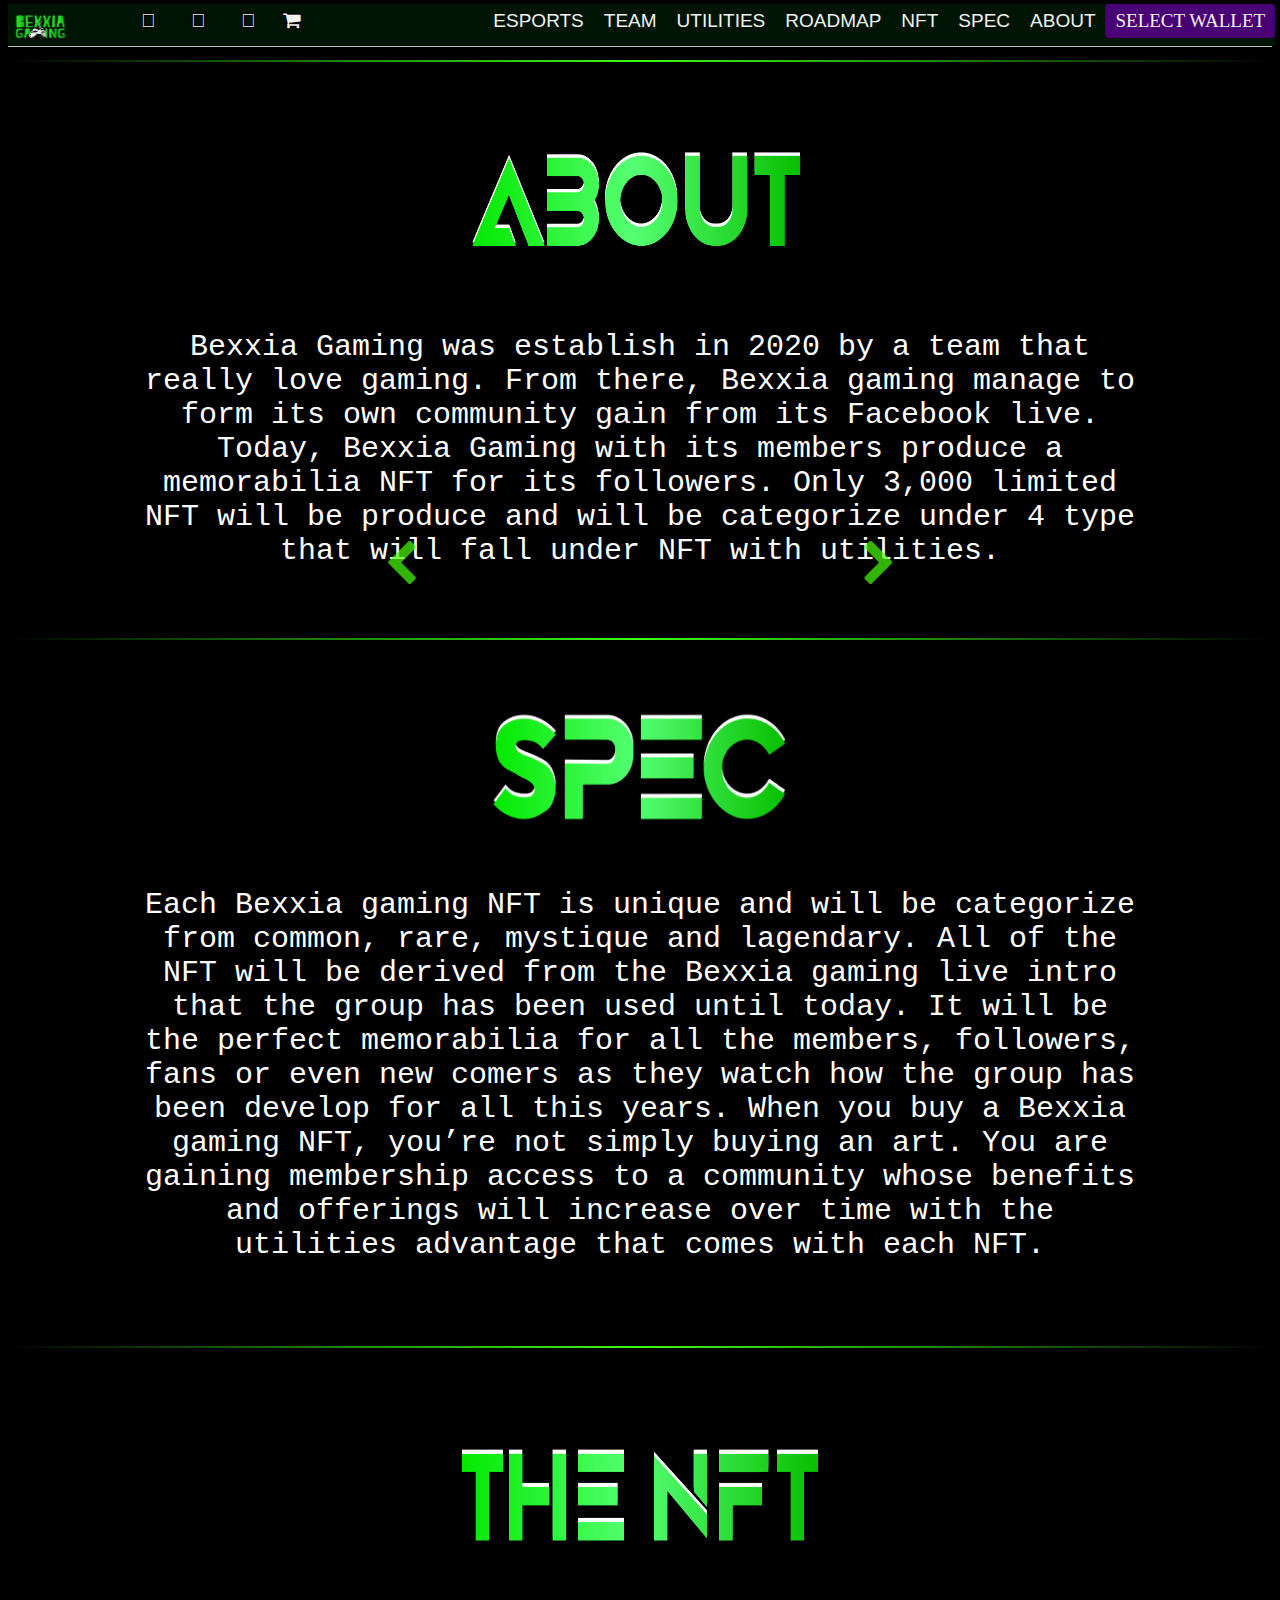
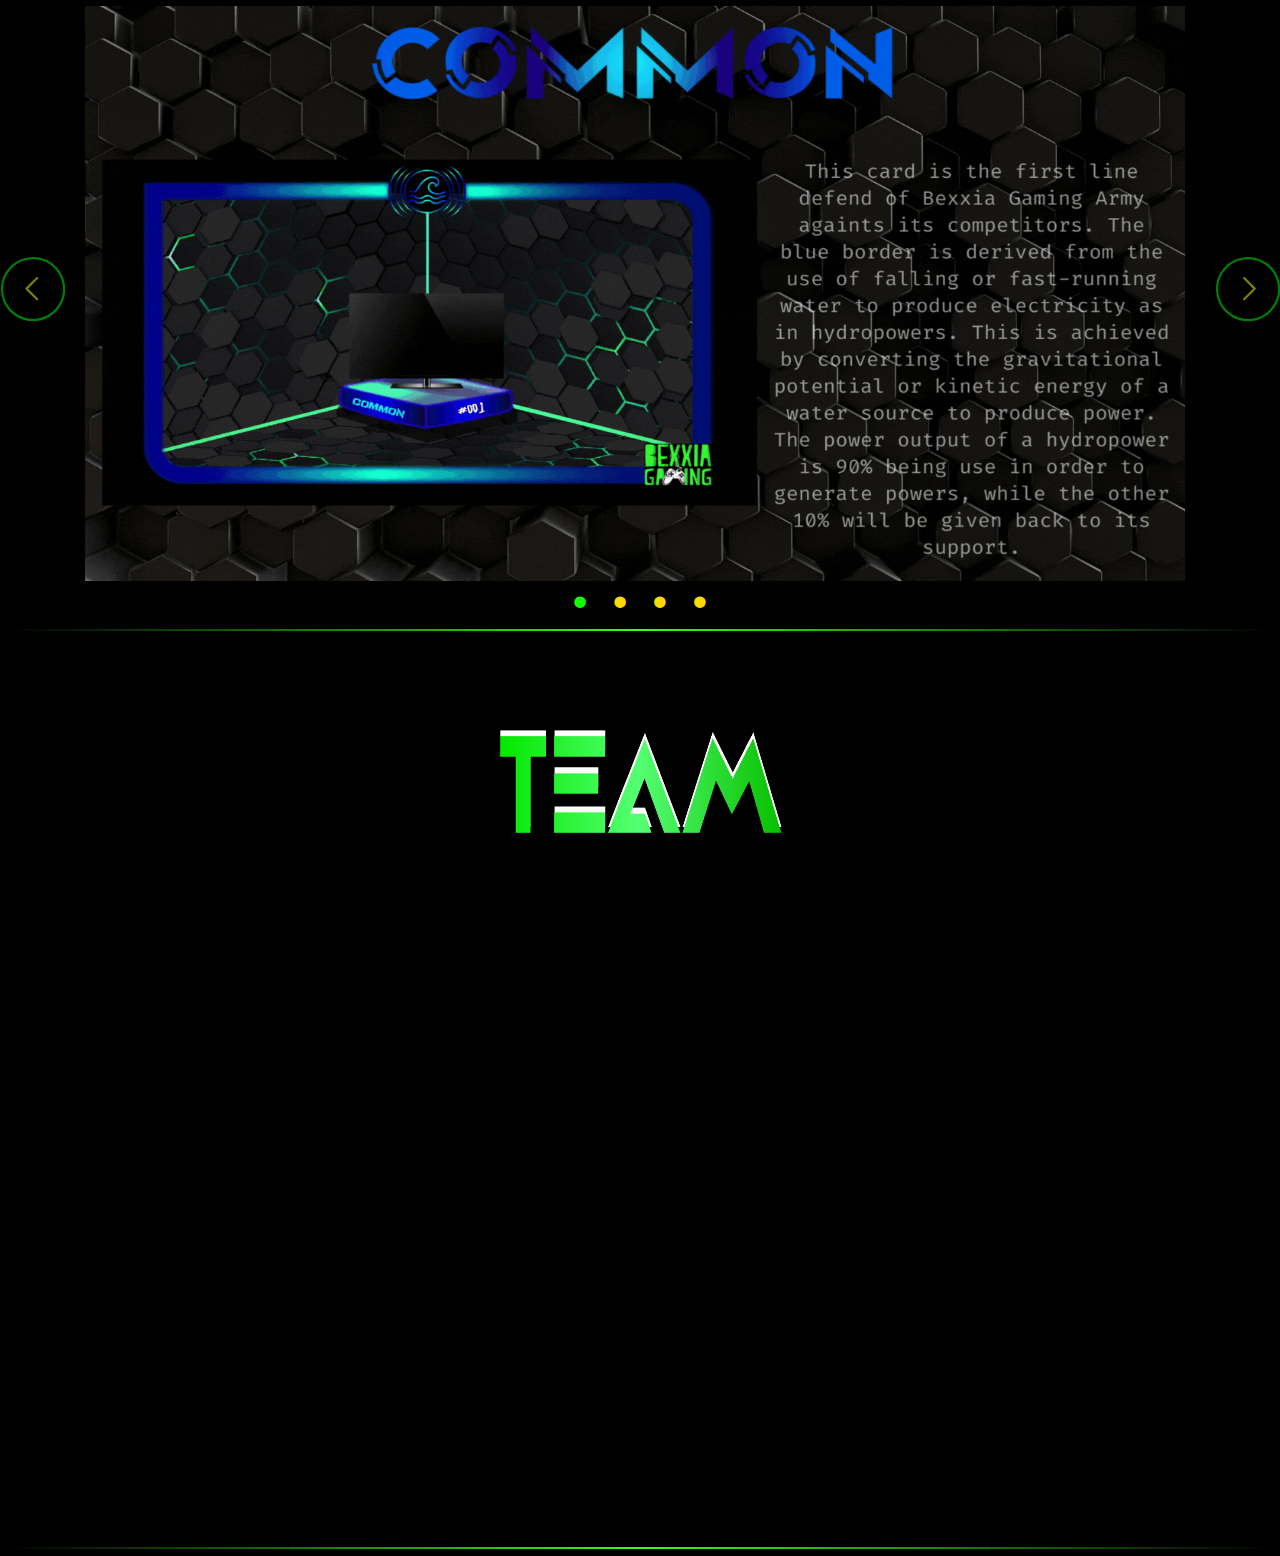
==== main.html @ 34462b89 "UPDATE 11 SEPT" ====
<!DOCTYPE html>
<html lang="en">

<head>

  <title>BEXXIA GAMING</title>
  <meta charset="UTF-8">
  <meta name="viewport" content="width=device-width, initial-scale=1.0">
  <link rel="shortcut icon" type="image/png" href="PHOTO/BG.png">
  <link rel="stylesheet" href="body.css">
  <link rel="stylesheet" href="navbar.css">
  <link rel="stylesheet" href="headvideo.css">
  <link rel="stylesheet" href="about.css">
  <link rel="stylesheet" href="spec.css">
  <link rel="stylesheet" href="nft.css">
  <link rel="stylesheet" href="team.css">
  <link rel="stylesheet" href="team.js">
  <link rel="stylesheet" href="mobsocmed_main.css">
  <link rel="stylesheet" href="onscroll.js">
  <link rel="stylesheet" href="https://cdnjs.cloudflare.com/ajax/libs/font-awesome/4.7.0/css/font-awesome.min.css">
  <link rel="stylesheet" href="https://use.fontawesome.com/releases/v5.8.1/css/all.css"
    integrity="sha384-50oBUHEmvpQ+1lW4y57PTFmhCaXp0ML5d60M1M7uH2+nqUivzIebhndOJK28anvf" crossorigin="anonymous">
  <script src="https://unpkg.com/scrollreveal"></script>

</head>

<body>

  <!-- Navbar -->
  <div class="topnav">
    <div class="nav">
      <a href="###" class="mint">SELECT WALLET</a>
      <a href="#about">ABOUT</a>
      <a href="#spec">SPEC</a>
      <a href="#border">NFT</a>
      <a href="roadmap.html">ROADMAP</a>
      <a href="utilities.html">UTILITIES</a>
      <a href="#team">TEAM</a>
      <a href="esport.html">ESPORTS</a>
    </div>

    <div class="topnav-left">
      <img src="PHOTO/BG.png" class="toplogo2" height="45px" width="65px">
      <a href="https://solsea.io/c/6260f162cdf5c5d5cdbf532a" class="fa fa-shopping-cart"></a>
      <a href="https://www.facebook.com/bexxiagaming" class="fab fa-facebook"></a>
      <a href="https://twitter.com/BexxiaNft?s=20&t=AqEprtNZ3zUoP_e-nMyLgQ" class="fab fa-twitter"></a>
      <a href="https://instagram.com/ladybexxia?utm_medium=copy_link" class="fab fa-instagram"></a>
      <a href="https://discord.gg/TQk29ewm7k" class="fab fa-discord"></a>
    </div>
  </div>

  <!--NAVBAR MOBILE-->
  <section class="mobilenav">
    <input type="checkbox" id="active">
    <label for="active" class="menu-btn"><i class="fas fa-bars"></i></label>
    <div class="wrapper">
      <ul>
        <li><a href="main.html">HOME</a></li>
        <li><a href="roadmap.html">ROADMAP</a></li>
        <li><a href="utilities.html">UTILITIES</a></li>
        <li><a href="esport.html">ESPORTS</a></li>
        <li><a href="###">WALLET</a></li>
      </ul>
    </div>
  </section>

  <!--Head Video-->
  <section id="home">
    <img src="PHOTO/HEAD.gif" class="topgif">
  </section>

  <hr class="hr1">

  <!--ABOUT-->
  <section id="about">
    <img src="PHOTO/ABOUT.png" class="ABOUT">
    <p class="ABOUTcontain">Bexxia Gaming was establish in 2020 by a team that really love gaming.
      From there, Bexxia gaming manage to form its own community gain from its Facebook live.
      Today, Bexxia Gaming with its members produce a memorabilia NFT for its followers.
      Only 3,000 limited NFT will be produce and will be categorize under 4 type that will fall under NFT with
      utilities. </p>
  </section>

  <hr class="hr1">

  <!--SPEC-->
  <section id="spec">
    <img src="PHOTO/SPEC.png" class="SPEC">
    <p class="SPECcontain">Each Bexxia gaming NFT is unique and will be categorize from common, rare, mystique and
      lagendary.
      All of the NFT will be derived from the Bexxia gaming live intro that the group has been used until today.
      It will be the perfect memorabilia for all the members, followers, fans or even new comers as they watch how the
      group has been develop for all this years.
      When you buy a Bexxia gaming NFT, you’re not simply buying an art.
      You are gaining membership access to a community whose benefits and offerings will increase over time with the
      utilities advantage that comes with each NFT.</p>
  </section>

  <hr class="hr1">

  <!--BORDER/NFT-->
  <section id="border">
    <img src="PHOTO/NFT.png" class="BORDER">
    <div class="slider">
      <div class="slide_viewer">
        <div class="slide_group">
          <div class="slide">
          </div>
          <div class="slide">
          </div>
          <div class="slide">
          </div>
          <div class="slide">
          </div>
        </div>
      </div>
    </div><!-- End // .slider -->

    <div class="slide_buttons">
    </div>
    <div class="directional_nav">
      <div class="previous_btn" title="Previous">
        <svg version="1.1" xmlns="http://www.w3.org/2000/svg" xmlns:xlink="http://www.w3.org/1999/xlink" x="0px" y="0px"
          width="65px" height="65px" viewBox="-11 -11.5 65 66">
          <g>
            <g>
              <path fill="#00FF00"
                d="M-10.5,22.118C-10.5,4.132,4.133-10.5,22.118-10.5S54.736,4.132,54.736,22.118
          c0,17.985-14.633,32.618-32.618,32.618S-10.5,40.103-10.5,22.118z M-8.288,22.118c0,16.766,13.639,30.406,30.406,30.406 c16.765,0,30.405-13.641,30.405-30.406c0-16.766-13.641-30.406-30.405-30.406C5.35-8.288-8.288,5.352-8.288,22.118z" />
              <path fill="#FFFF00"
                d="M25.43,33.243L14.628,22.429c-0.433-0.432-0.433-1.132,0-1.564L25.43,10.051c0.432-0.432,1.132-0.432,1.563,0	c0.431,0.431,0.431,1.132,0,1.564L16.972,21.647l10.021,10.035c0.432,0.433,0.432,1.134,0,1.564	c-0.215,0.218-0.498,0.323-0.78,0.323C25.929,33.569,25.646,33.464,25.43,33.243z" />
            </g>
          </g>
        </svg>
      </div>
      <div class="next_btn" title="Next">
        <svg version="1.1" xmlns="http://www.w3.org/2000/svg" xmlns:xlink="http://www.w3.org/1999/xlink" x="0px" y="0px"
          width="65px" height="65px" viewBox="-11 -11.5 65 66">
          <g>
            <g>
              <path fill="#00FF00"
                d="M22.118,54.736C4.132,54.736-10.5,40.103-10.5,22.118C-10.5,4.132,4.132-10.5,22.118-10.5	c17.985,0,32.618,14.632,32.618,32.618C54.736,40.103,40.103,54.736,22.118,54.736z M22.118-8.288	c-16.765,0-30.406,13.64-30.406,30.406c0,16.766,13.641,30.406,30.406,30.406c16.768,0,30.406-13.641,30.406-30.406 C52.524,5.352,38.885-8.288,22.118-8.288z" />
              <path fill="#FFFF00"
                d="M18.022,33.569c 0.282,0-0.566-0.105-0.781-0.323c-0.432-0.431-0.432-1.132,0-1.564l10.022-10.035 			L17.241,11.615c 0.431-0.432-0.431-1.133,0-1.564c0.432-0.432,1.132-0.432,1.564,0l10.803,10.814c0.433,0.432,0.433,1.132,0,1.564 L18.805,33.243C18.59,33.464,18.306,33.569,18.022,33.569z" />
            </g>
          </g>
        </svg>
      </div>
    </div><!-- End // .directional_nav -->
    <script src="https://ajax.googleapis.com/ajax/libs/jquery/2.1.3/jquery.min.js"></script>
  </section>

  <hr class="hr3">

  <!--TEAM-->
  <section id="team">
    <img src="PHOTO/TEAM.png" class="TEAM">

    <div id="slide-windowT">

      <ol id="slidesT" start="1">

        <li class="slideT color-0 alive" style="background-image:url(PHOTO/EYIEN.gif);"></li>

        <li class="slideT color-1" style="background-image:url(PHOTO/ERIK.gif);"></li>

        <li class="slideT color-2" style="background-image:url(PHOTO/KHAI.gif);"></li>

        <li class="slideT color-3" style="background-image:url(PHOTO/DAUS.gif);"></li>

        <li class="slideT color-4" style="background-image:url(PHOTO/IQBAL.gif);"></li>

        <li class="slideT color-5" style="background-image:url(PHOTO/J.gif);"></li>

        <li class="slideT color-6" style="background-image:url(PHOTO/QAMARUL.gif);"></li>

        <li class="slideT color-7" style="background-image:url(PHOTO/IRFAN.gif);"></li>

        <li class="slideT color-8" style="background-image:url(PHOTO/IMRAN.gif);"></li>

      </ol>

      <span class="navT fa fa-chevron-left fa-3x" id="left"></span>
      <span class="navT fa fa-chevron-right fa-3x" id="right"></span>

    </div>
  </section>

  <hr class="hr3">

  <!--SCROLL BAR-->
  <div id="wrapper">
    <div class="scrollbar" id="style-default">
      <div class="force-overflow"></div>
    </div>

    <div class="scrollbar" id="style-3">
      <div class="force-overflow"></div>
    </div>

    <!--SCRIPT-->
    <script class="reveal">
      ScrollReveal({
        reset: true,
        distance: '120px',
        duration: 2500,
        delay: 500
      });

      ScrollReveal().reveal('#about', { delay: 1200 });
      ScrollReveal().reveal('#spec', { delay: 1200 });
      ScrollReveal().reveal('#border', { delay: 1200 });
      ScrollReveal().reveal('#team', { delay: 1200 });
    </script>

    <script type="module" src="https://unpkg.com/ionicons@5.5.2/dist/ionicons/ionicons.esm.js"></script>
    <script nomodule src="https://unpkg.com/ionicons@5.5.2/dist/ionicons/ionicons.js"></script>

    <!--NFT JS-->
    <script>
      $('.slider').each(function () {
        var $this = $(this);
        var $group = $this.find('.slide_group');
        var $slides = $this.find('.slide');
        var bulletArray = [];
        var currentIndex = 0;
        var timeout;

        function move(newIndex) {
          var animateLeft, slideLeft;

          advance();

          if ($group.is(':animated') || currentIndex === newIndex) {
            return;
          }

          bulletArray[currentIndex].removeClass('active');
          bulletArray[newIndex].addClass('active');

          if (newIndex > currentIndex) {
            slideLeft = '100%';
            animateLeft = '-100%';
          } else {
            slideLeft = '-100%';
            animateLeft = '100%';
          }

          $slides.eq(newIndex).css({
            display: 'block',
            left: slideLeft
          });
          $group.animate({
            left: animateLeft
          }, function () {
            $slides.eq(currentIndex).css({
              display: 'none'
            });
            $slides.eq(newIndex).css({
              left: 0
            });
            $group.css({
              left: 0
            });
            currentIndex = newIndex;
          });
        }

        function advance() {
          clearTimeout(timeout);
          timeout = setTimeout(function () {
            if (currentIndex < ($slides.length - 1)) {
              move(currentIndex + 1);
            } else {
              move(0);
            }
          }, 4000);
        }

        $('.next_btn').on('click', function () {
          if (currentIndex < ($slides.length - 1)) {
            move(currentIndex + 1);
          } else {
            move(0);
          }
        });

        $('.previous_btn').on('click', function () {
          if (currentIndex !== 0) {
            move(currentIndex - 1);
          } else {
            move(3);
          }
        });

        $.each($slides, function (index) {
          var $button = $('<a class="slide_btn">&bull;</a>');

          if (index === currentIndex) {
            $button.addClass('active');
          }
          $button.on('click', function () {
            move(index);
          }).appendTo('.slide_buttons');
          bulletArray.push($button);
        });

        advance();
      });
    </script>

    <!--TEAM JS-->
    <script>
      $.global = new Object();

      $.global.item = 1;
      $.global.total = 0;

      $(document).ready(function () {

        var WindowWidth = $(window).width();
        var SlideCount = $('#slidesT li').length;
        var SlidesWidth = SlideCount * WindowWidth;

        $.global.item = 0;
        $.global.total = SlideCount;

        $('.slideT').css('width', WindowWidth + 'px');
        $('#slidesT').css('width', SlidesWidth + 'px');

        $("#slidesT li:nth-child(1)").addClass('alive');

        $('#left').click(function () { Slide('back'); });
        $('#right').click(function () { Slide('forward'); });

      });

      function Slide(direction) {

        if (direction == 'back') { var $target = $.global.item - 1; }
        if (direction == 'forward') { var $target = $.global.item + 1; }

        if ($target == -1) { DoIt($.global.total - 1); }
        else if ($target == $.global.total) { DoIt(0); }
        else { DoIt($target); }


      }

      function DoIt(target) {

        var $windowwidth = $(window).width();
        var $margin = $windowwidth * target;
        var $actualtarget = target + 1;

        $("#slidesT li:nth-child(" + $actualtarget + ")").addClass('alive');

        $('#slidesT').css('transform', 'translate3d(-' + $margin + 'px,0px,0px)');

        $.global.item = target;

        $('#count').html($.global.item + 1);

      }

    </script>
</body>

<!--SOCIAL MEDIA MOB-->
<footer>
  <div class="footer-content">
    <h3>- - ERA OF BEXXIA GAMING NFT- -</h3>
    <ul class="socials">
      <li><a href="https://www.facebook.com/bexxiagaming"><i class="fab fa-facebook"></i></a></li>
      <li><a href="https://twitter.com/BexxiaNft?s=20&t=AqEprtNZ3zUoP_e-nMyLgQ"><i class="fab fa-twitter"></i></a>
      </li>
      <li><a href="https://instagram.com/ladybexxia?utm_medium=copy_link"><i class="fab fa-instagram"></i></a>
      </li>
      <li><a href="https://discord.gg/TQk29ewm7k"><i class="fab fa-discord"></i></a></li>
      <li><a href="https://solsea.io/c/6260f162cdf5c5d5cdbf532a" class="fa fa-shopping-cart"></a></li>
    </ul>
  </div>
</footer>

</html>
---- body.css ----
body {
    background-color: rgb(0, 0, 0);
    font-family: 'IBM Plex Mono', monospace;
    background-image: url(PHOTO/BG\ BG.gif);
    background-position: center center;
    background-size: cover;
    background-repeat: no-repeat;
    background-attachment: fixed;
}
.hr1 {
    border: 0;
    height: 2px;
    background-image: linear-gradient(to right, transparent, #39FF14, transparent); 
    
  }

.hr2 {
  border: 0;
  border-bottom: 1px dashed rgb(0, 143, 31);
  background: #999;
  margin-top: 100px;
  margin-bottom: 60px;
}

.hr3 {
  border: 0;
  height: 2px;
  background-image: linear-gradient(to right, transparent, #39FF14, transparent);
}

body::-webkit-scrollbar {
    width: 15px;
  }
  
body::-webkit-scrollbar-track {
    background-color: #000000;
    border-radius: 100px;
  }
  
body::-webkit-scrollbar-thumb {
    border-radius: 100px;
    background-image: linear-gradient(180deg, #15b800 0%, #00ffb3 99%);
    box-shadow: inset 2px 2px 5px 0 rgba(#fff, 0.5);
  }
  #checkbox {
    display: none;
  }
  
/*FOR PHONE*/
@media only screen and (max-width: 380px), (max-width: 1025px){
  .hr1 {
    border: 0;
    height: 2px;
    background-image: linear-gradient(to right, transparent, #39FF14, transparent); 
  }

  .hr2 {
    border: 0;
    border-bottom: 1px dashed rgb(0, 143, 31);
    background: #999;
    margin-top: 100px;
    margin-bottom: 60px;
  }

  .hr3 {
    border: 0;
    height: 2px;
    background-image: linear-gradient(to right, transparent, #39FF14, transparent);
    margin-top: 100px;
  }

  .reveal {
    display: none;
  }
}
---- navbar.css ----
.topnav {
  font-family: Impact, Haettenschweiler, 'Arial Narrow Bold', sans-serif;
  overflow: hidden;
  transition: 0.4s;
  position: fixed;
  width: 99%;
  top: 4px;
  z-index: 99;
  background-color: rgb(0, 20, 4);
  height: 42px;
}

.mint {
  background-color: #490074;
  font-family: fantasy;
}

.topnav-left {
  float: left;
}

.topnav a {
  float: right;
  color: #f2f2f2;
  text-align: center;
  padding: 10px;
  text-decoration: none;
  font-size: 19px;
  line-height: 14px;
  border-radius: 4px;
}

.topnav a:hover {
  background: #49b800;
  color: #000000;
  transition: 0.5s ease-out;
  letter-spacing: 2px;
}

.topnav .toplogo2 {
  align-items: center;
  transition: 0.4s;
}

.discord {
  padding: 20px;
  font-size: 30px;
  width: 70px;
  height: 40px;
  text-align: center;
  text-decoration: none;

}

.discord:hover {
  opacity: 0.7;
}

.fab {
  padding: 10px;
  font-size: 30px;
  width: 30px;
  text-align: center;
  text-decoration: none;
}

.fab:hover {
  opacity: 0.7;
}

.fa-facebook,
.fa-twitter,
.fa-instagram,
.discord,
.fa-shopping-cart {
  color: #FFF;
  text-shadow: 1px 1px 0px #000,
    1px -1px 0px #000,
    -1px 1px 0px #000,
    -1px -1px 0px #000;
  -webkit-text-shadow: 1px 1px 0px #000,
    1px -1px 0px #000,
    -1px 1px 0px #000,
    -1px -1px 0px #000;
  -moz-text-shadow: 1px 1px 0px #000,
    1px -1px 0px #000,
    -1px 1px 0px #000,
    -1px -1px 0px #000;
  -o-text-shadow: 1px 1px 0px #000,
    1px -1px 0px #000,
    -1px 1px 0px #000,
    -1px -1px 0px #000;
  transition: all ease-out 0.5s;
  -moz-transition: all ease-out 0.5s;
  -webkit-transition: all ease-out 0.5s;
  -o-transition: all ease-out 0.5s;
}

.mobilenav {
  font-size: 0;
}

/*--------------*/
/*--------------*/
/*--------------*/
/*--------------*/

/*FOR PHONE*/
@media only screen and (max-width: 380px),
(max-width: 1025px) {
  .topnav {
    display: none;
  }

  .wrapper {
    position: fixed;
    top: 0;
    left: 0;
    height: 100%;
    width: 100%;
    background: #000;
    clip-path: circle(25px at calc(100% - 45px) 45px);
    transition: all 0.3s ease-in-out;
    z-index: 222;
  }

  #active:checked~.wrapper {
    clip-path: circle(75%);
  }

  .menu-btn {
    position: fixed;
    z-index: 2222;
    right: 10px;
    top: 20px;
    height: 50px;
    width: 50px;
    text-align: center;
    line-height: 50px;
    border-radius: 50%;
    font-size: 20px;
    color: #fff;
    cursor: pointer;
    background: rgb(72, 255, 0);
    transition: all 0.3s ease-in-out;
  }

  #active:checked~.menu-btn {
    color: #fff;
  }

  #active:checked~.menu-btn i:before {
    content: "\f00d";
  }

  .wrapper ul {
    position: absolute;
    top: 50%;
    left: 50%;
    transform: translate(-50%, -50%);
    list-style: none;
    text-align: center;
  }

  .wrapper ul li {
    margin: 15px 0;
  }

  .wrapper ul li a {
    color: none;
    text-decoration: none;
    font-size: 20px;
    font-weight: 500;
    padding: 5px 30px;
    color: #fff;
    border-radius: 50px;
    background: #000;
    position: relative;
    line-height: 50px;
    transition: all 0.3s ease;
  }

  .wrapper ul li a:after {
    position: absolute;
    content: "";
    background: #fff;
    background: linear-gradient(#14ffe9, #ffeb3b, #ff00e0);
    width: 105%;
    height: 111%;
    left: -2%;
    top: -4%;
    border-radius: 80px;
    transform: scaleY(0);
    z-index: -1;
    animation: rotate 1.5s linear infinite;
    transition: transform 0.3s ease;
  }

  .wrapper ul li a:hover:after {
    transform: scaleY(1);
  }

  .wrapper ul li a:hover {
    color: #fff;
  }

  input[type="checkbox"] {
    display: none;
  }

  @keyframes rotate {
    0% {
      filter: hue-rotate(0deg);
    }

    100% {
      filter: hue-rotate(360deg);
    }
  }
}
---- headvideo.css ----
.topgif {
    height: 100%;
    width: 100%;
}

/*FOR PHONE*/
@media only screen and (max-width: 380px) , (max-width: 1025px){
    .topgif {
        height: 15%;
        width: 100%;
    }
}
---- about.css ----
.ABOUT {
    height: 280px;
	width: 400px;
	margin-left: auto;
	margin-right: auto;
	display: block;
	margin-bottom: -50px;
  }

.ABOUTcontain {
    color: white;
	font-family: 'IBM Plex Mono', monospace;
	font-size: 30px;
    text-align: center;
	display: block;
	margin-left: auto;
	margin-right: auto;
	margin-bottom: auto;
	width: 1000px;
	height: 300px;
}

/*FOR PHONE*/
@media only screen and (max-width: 380px), (max-width: 1025px){
	.ABOUT {
		height: 200px;
		width: 250px;
		margin-left: auto;
		margin-right: auto;
		display: block;
	  }
	
	.ABOUTcontain {
		color: white;
		font-family: 'IBM Plex Mono', monospace;
		font-size: 10px;
		text-align: center;
		display: block;
		margin-left: auto;
		margin-right: auto;
		margin-bottom: 5px;
		width: 95%;
		height: 110px;
	}
}
---- spec.css ----
.SPEC {
    height: 260px;
	width: 400px;
	margin-left: auto;
	margin-right: auto;
	display: block;
	margin-bottom: -50px;
  }

.SPECcontain {
    color: white;
	font-family: 'IBM Plex Mono', monospace;
	font-size: 30px;
    text-align: center;
	display: block;
	margin-left: auto;
	margin-right: auto;
	margin-bottom: auto;
	width: 1000px;
	height: 450px;
}

/*FOR PHONE*/
@media only screen and (max-width: 380px) , (max-width: 1025px){
	.SPEC {
		height: 200px;
		width: 250px;
		margin-left: auto;
		margin-right: auto;
		display: block;
	  }
	
	.SPECcontain {
		color: white;
		font-family: 'IBM Plex Mono', monospace;
		font-size: 10px;
		text-align: center;
		display: block;
		margin-left: auto;
		margin-right: auto;
		margin-bottom: 10px;
		width: 95%;
		height: 160px;
	}
}
---- nft.css ----
.BORDER {
  display: block;
  margin-left: auto;
  margin-right: auto;
  height: 300px;
  width: 400px;
  margin-bottom: -50px;
}

#border {
  margin-bottom: -300px;
}

.slider {
  margin: 0 auto;
  max-width: 1110px;
}

.slide_viewer {
  height: 575px;
  overflow: hidden;
  position: relative;
}

.slide_group {
  height: 100%;
  position: relative;
  width: 100%;
}

.slide {
  display: none;
  height: 100%;
  position: absolute;
  width: 100%;
}

.slide:first-child {
  display: block;
}

.slide:nth-of-type(1) {
  background-image: url(PHOTO/COMMON-MP4.gif);
  background-repeat: no-repeat;
  background-size: 1100px 580px;
}

.slide:nth-of-type(2) {
  background-image: url(PHOTO/RARE-MP4.gif);
  background-repeat: no-repeat;
  background-size: 1100px 580px;
}

.slide:nth-of-type(3) {
  background-image: url(PHOTO/MYSTIQUE\ mp4.gif);
  background-repeat: no-repeat;
  background-size: 1100px 580px;
}

.slide:nth-of-type(4) {
  background-image: url(PHOTO/LEGENDARY\ MP4.gif);
  background-repeat: no-repeat;
  background-size: 1100px 580px;
}

.slide_buttons {
  left: 0;
  position: absolute;
  right: 0;
  text-align: center;
}

a.slide_btn {
  color: #ffd900;
  font-size: 42px;
  margin: 0 0.175em;
  -webkit-transition: all 0.4s ease-in-out;
  -moz-transition: all 0.4s ease-in-out;
  -ms-transition: all 0.4s ease-in-out;
  -o-transition: all 0.4s ease-in-out;
  transition: all 0.4s ease-in-out;
}

.slide_btn.active,
.slide_btn:hover {
  color: #15ff00;
  cursor: pointer;
}

.directional_nav {
  height: 340px;
  margin: 0 auto;
  max-width: 940px;
  position: relative;
  top: -600px;
}

.previous_btn {
  bottom: 0;
  left: -170px;
  margin: auto;
  position: absolute;
  top: 100;
}

.next_btn {
  bottom: 0;
  margin: auto;
  position: absolute;
  right: -170px;
  top: 100;
}

.previous_btn,
.next_btn {
  cursor: pointer;
  height: 65px;
  opacity: 0.5;
  -webkit-transition: opacity 0.4s ease-in-out;
  -moz-transition: opacity 0.4s ease-in-out;
  -ms-transition: opacity 0.4s ease-in-out;
  -o-transition: opacity 0.4s ease-in-out;
  transition: opacity 0.4s ease-in-out;
  width: 65px;
}

.previous_btn:hover,
.next_btn:hover {
  opacity: 1;
}


/*FOR PHONE*/
@media only screen and (max-width: 767px) {
  .previous_btn {
    left: 50px;
  }

  .next_btn {
    right: 50px;
  }
}


@media only screen and (max-width: 380px),
(max-width: 1025px) {
  .BORDER {
    height: 200px;
    width: 250px;
    margin-left: auto;
    margin-right: auto;
    display: block;
  }

  .slider {
    margin: 0 auto;
    max-width: 360px;
  }

  .slide_viewer {
    height: 650px;
    overflow: hidden;
    position: relative;
  }

  .slide_group {
    height: 100%;
    position: relative;
    width: 100%;
  }

  .slide {
    display: none;
    height: 100%;
    position: absolute;
    width: 100%;
  }

  .slide:first-child {
    display: block;
  }

  .slide:nth-of-type(1) {
    background-image: url(PHOTO/MOB\ COM.gif);
    background-repeat: no-repeat;
    background-size: 360px 650px;
  }

  .slide:nth-of-type(2) {
    background-image: url(PHOTO/MOB\ RARE.gif);
    background-repeat: no-repeat;
    background-size: 360px 650px;
  }

  .slide:nth-of-type(3) {
    background-image: url(PHOTO/MOB\ MYS.gif);
    background-repeat: no-repeat;
    background-size: 360px 650px;
  }

  .slide:nth-of-type(4) {
    background-image: url(PHOTO/MOB\ LEG.gif);
    background-repeat: no-repeat;
    background-size: 360px 650px;
  }

  .directional_nav {
    height: 340px;
    margin: 0 auto;
    max-width: 380px;
    position: relative;
    top: -270px;
  }
}
---- team.css ----
#team {
	background-color: black;
}

.TEAM {
	height: 300px;
	width: 400px;
	margin-left: auto;
	margin-right: auto;
	display: block;
	margin-bottom: -50px;
}

#slide-windowT {
	position: relative;
	bottom: 0;
	width: 380px;
	height: 650px;
	overflow: hidden;
	display: block;
	margin-left: auto;
	margin-right: auto;
}

#slidesT {
	height: 100%;
	position: absolute;
	margin: 0px;
	padding: 0px;
	-webkit-transform: translate3d(0px, 0px, 0px);
	transform: translate3d(0px, 0px, 0px);
	transition: all 0.66s ease;
	-webkit-transition: all 0.66s ease;

}

.slideT {
	list-style: none;
	position: relative;
	float: left;
	margin: 0;
	padding: 0;
	width: 1000px;
	height: 880px;
	background: rgb(0, 0, 0);
	text-align: center;
	line-height: 300px;
	background-size: 350px 630px;
	background-repeat: no-repeat;
	color: rgb(0, 0, 0);
	transform: translate3d(0px, 0px, 0px);
	visibility: hidden;
	Transform-style: preserve-3d;
}

.alive {
	visibility: visible;
}

.navT {
	position: fixed;
	z-index: 9;
	top: 60%;
	cursor: pointer;
	color: rgb(72, 255, 0);
	opacity: 0.7;
	transition: all 0.66s ease;
	-webkit-transition: all 0.66s ease;
}

.navT:hover {
	opacity: 1.0;
}

#left {
	left: 30%;
}

#right {
	right: 30%;
}

@media only screen and (max-width: 390px),
(max-width: 1025px) {
	#slide-windowT {
		position: relative;
		bottom: 0;
		width: 370px;
		height: 650px;
		left: 5px;
		overflow: hidden;
		display: block;
		margin-left: auto;
		margin-right: auto;
	}

	.navT {
		position: fixed;
		z-index: 222;
		top: 60%;
		cursor: pointer;
		color: rgb(72, 255, 0);
		opacity: 0.7;
		transition: all 0.66s ease;
		-webkit-transition: all 0.66s ease;
	}

	#left {
		left: 1%;
	}
	
	#right {
		right: 1%;
	}

}
---- mobsocmed_main.css ----
footer {
    display: none;
}

/*--------------*/ /*--------------*/ /*--------------*/ /*--------------*/
/*FOR PHONE*/
@media only screen and (max-width: 380px), (max-width: 1025px) {
    .topnav {
        display: none;
    }

    .topimg {
        height: 80px;
        display: block;
        margin-left: auto;
        margin-right: auto;
    }

    *{
        margin: 0;
        padding: 0;
        box-sizing: border-box;
    }
    
    footer {
        display: block;
        position: static;
        background: rgba(17, 17, 17, 0);
        height: auto;
        width: 100%;
        padding-top: 40px;
        color: rgb(0, 255, 34);
    }
    
    .footer-content{
        display: flex;
        align-items: center;
        justify-content: center;
        flex-direction: column;
        text-align: center;
    }
    
    .footer-content h3{
        font-family: Impact, Haettenschweiler, 'Arial Narrow Bold', sans-serif;
        font-weight: bold;
        letter-spacing: 2px;
        text-shadow: 2px 2px #023524;
        font-size: 100%;
        font-weight: 500;
        text-transform: capitalize;
        line-height: 3rem;
    }
    
    .socials{
        list-style: none;
        display: flex;
        align-items: center;
        margin-left: -5px;
        margin-bottom: 35px;
    }
    
    .socials li{
        margin: 0 20px;
    }
    
    .socials a{
        text-decoration: none;
        color: #fff;
    }
    
    .socials a i{
        font-size: 100%;
        width: 10px;
        transition: color .4s ease;
    }
    
    .socials a:hover i{
        color: rgb(60, 255, 0);
    }
}
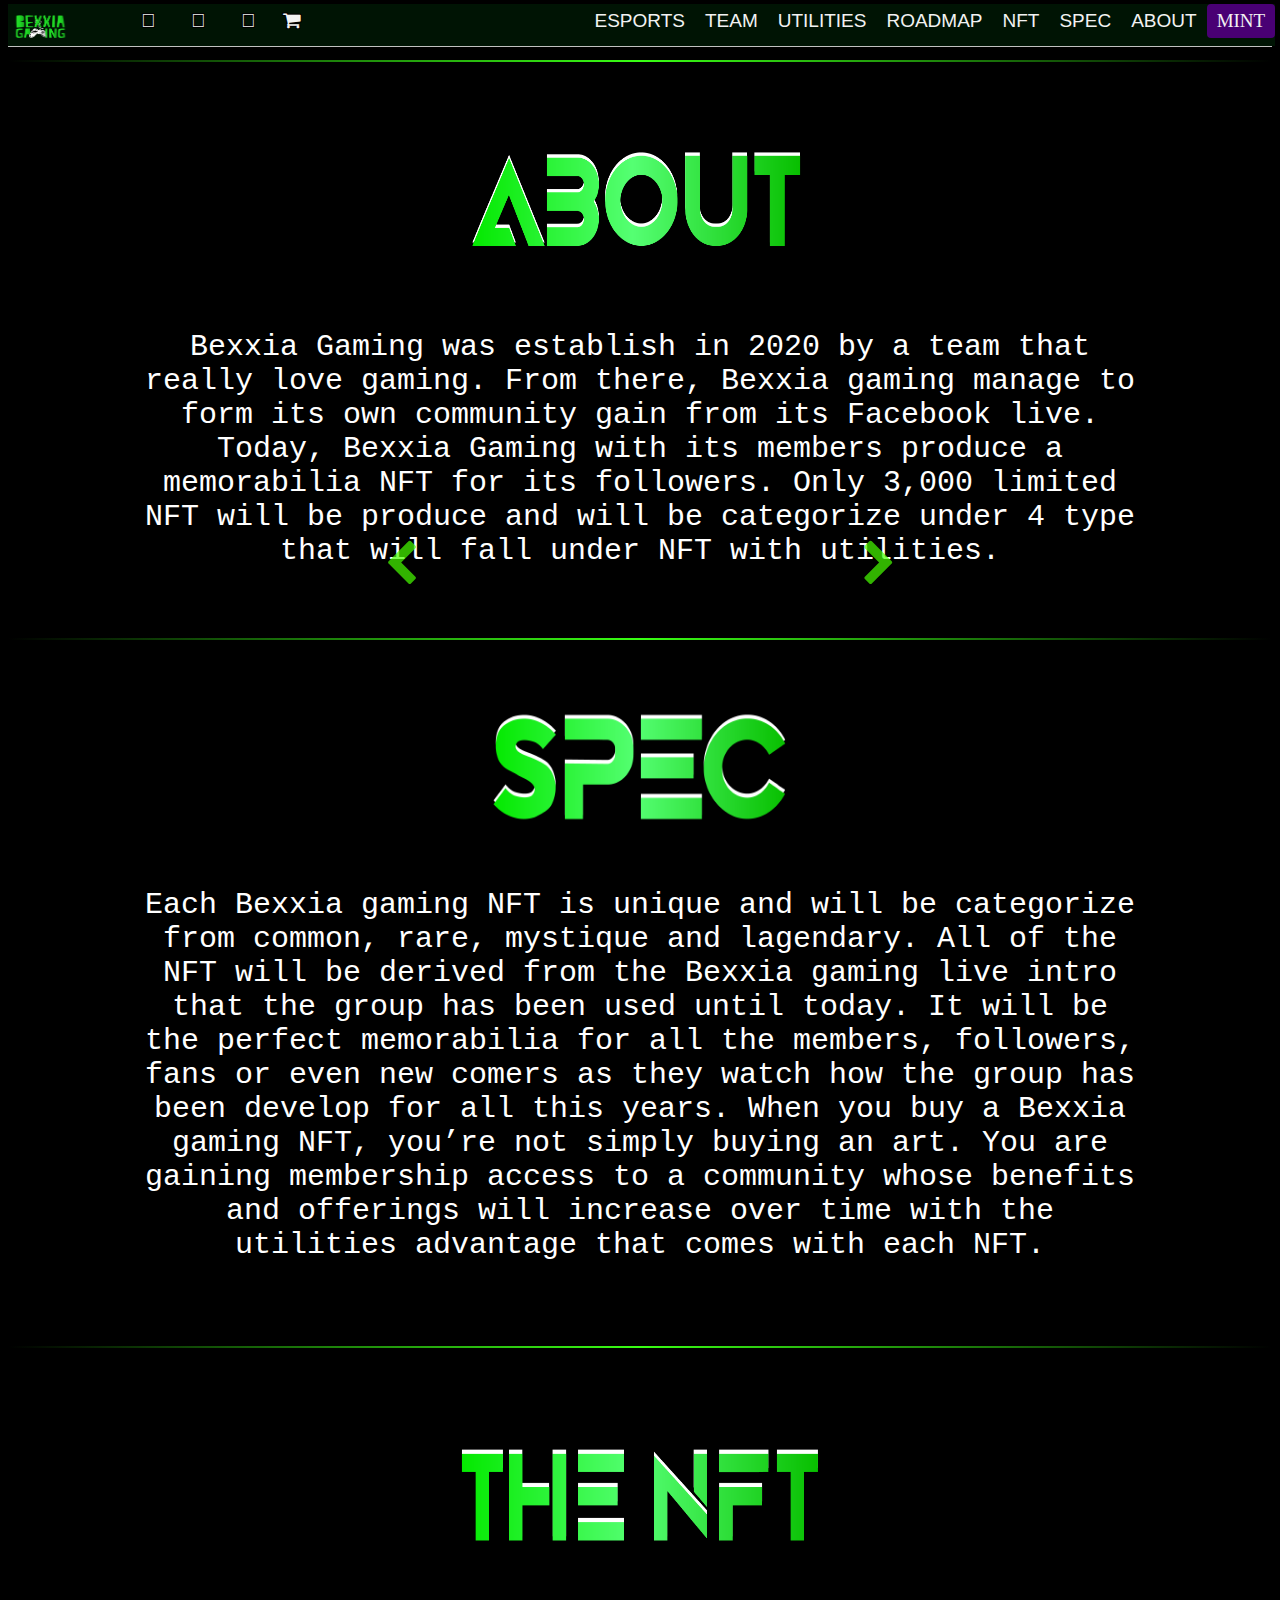
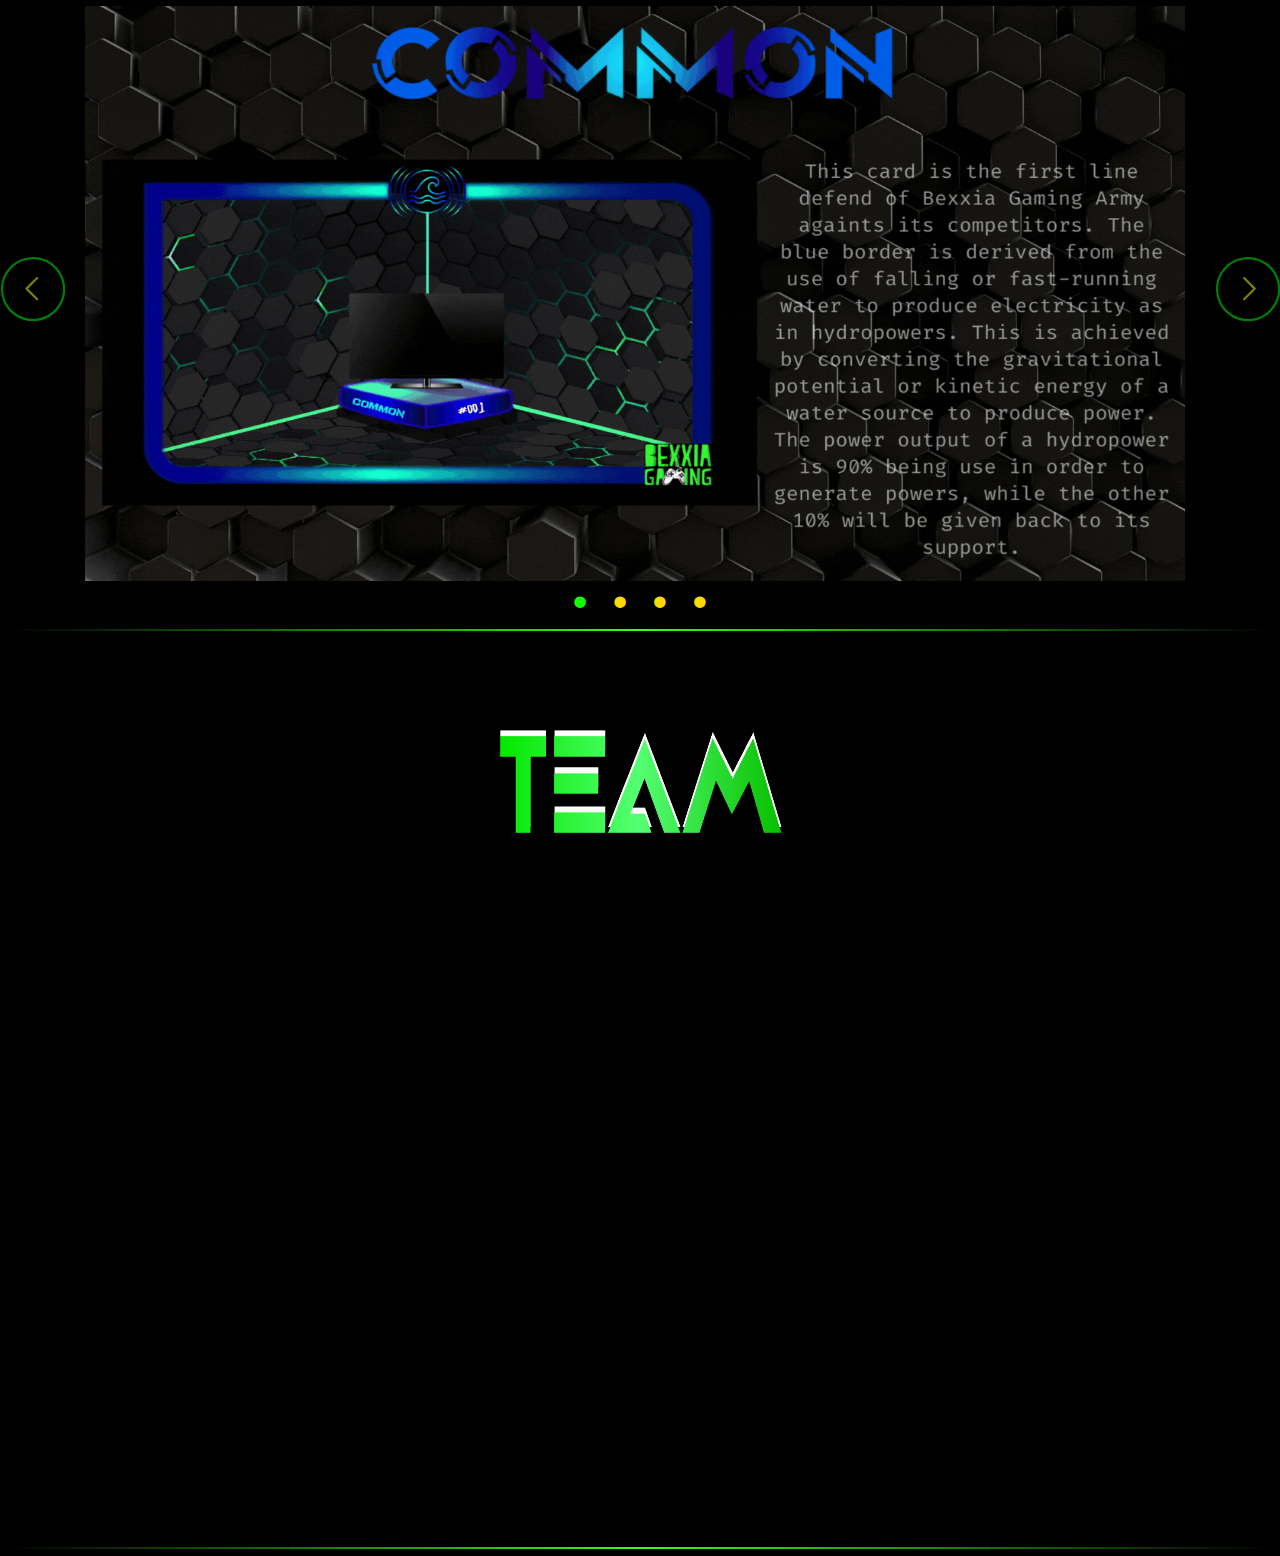
==== commit 20a64346: "UPDATE 11 SEPT PT2" ====
--- a/main.html
+++ b/main.html
@@ -29,7 +29,7 @@
   <!-- Navbar -->
   <div class="topnav">
     <div class="nav">
-      <a href="###" class="mint">SELECT WALLET</a>
+      <a href="https://bexxiagaming.netlify.app" class="mint">MINT</a>
       <a href="#about">ABOUT</a>
       <a href="#spec">SPEC</a>
       <a href="#border">NFT</a>
@@ -59,7 +59,7 @@
         <li><a href="roadmap.html">ROADMAP</a></li>
         <li><a href="utilities.html">UTILITIES</a></li>
         <li><a href="esport.html">ESPORTS</a></li>
-        <li><a href="###">WALLET</a></li>
+        <li><a href="https://bexxiagaming.netlify.app">MINT</a></li>
       </ul>
     </div>
   </section>
